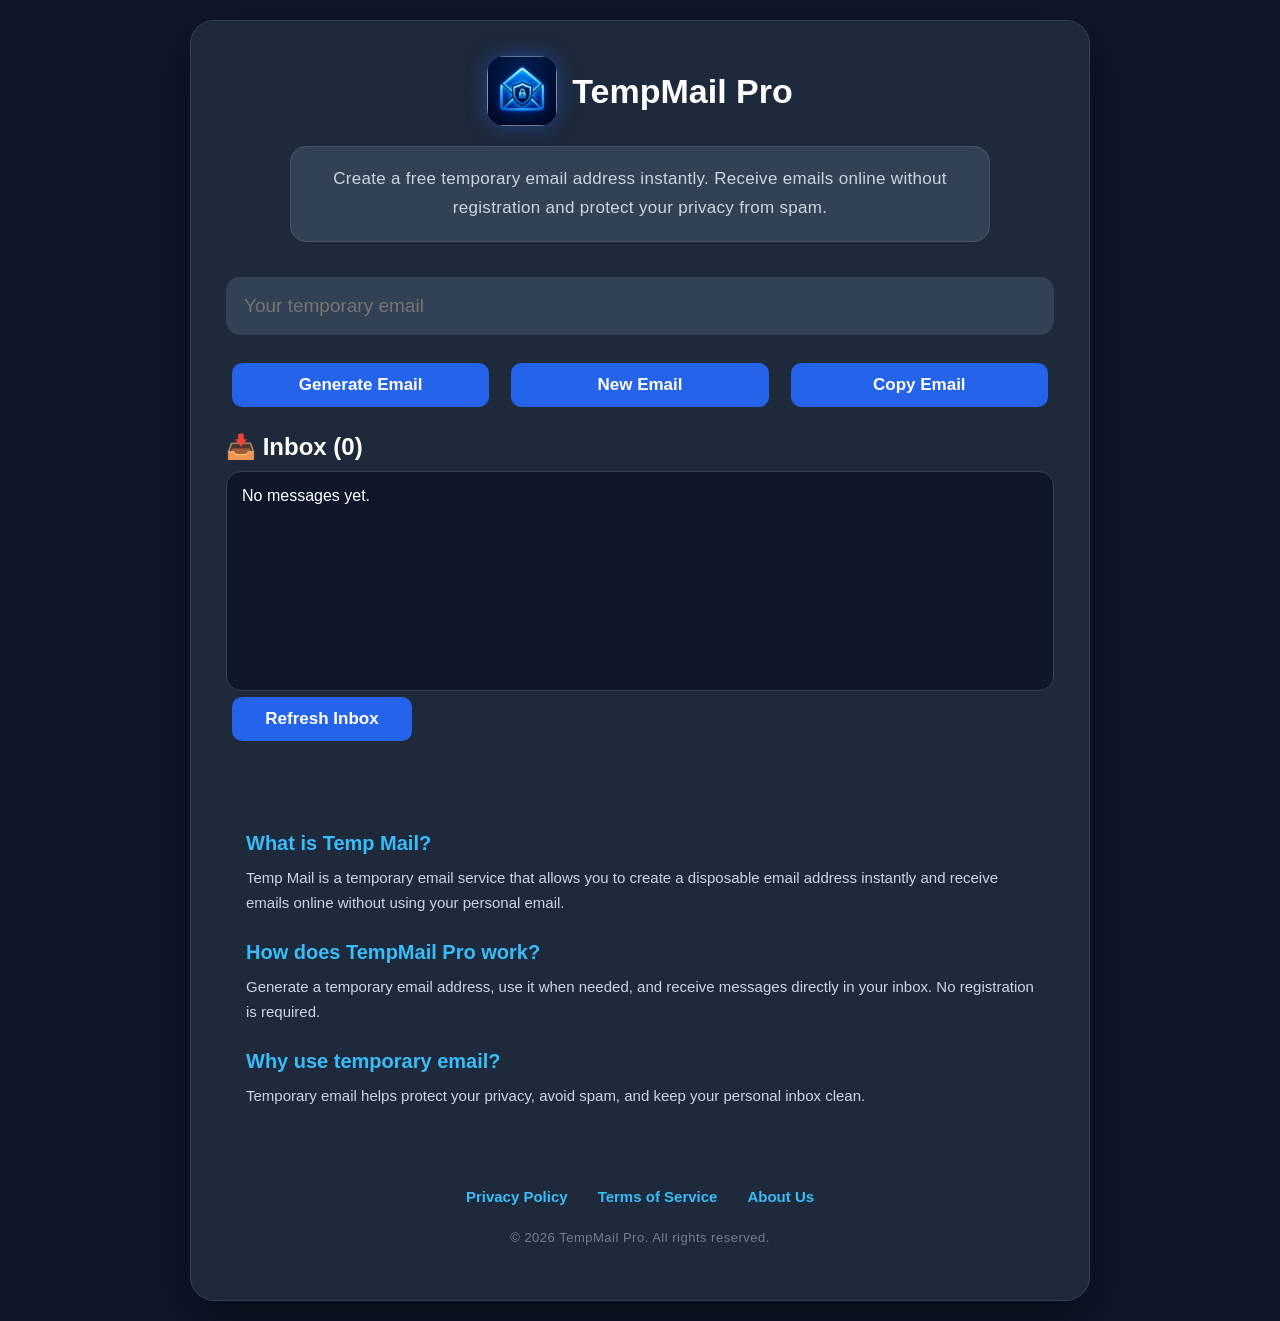
==== index.html @ e13e274f "Add files via upload" ====
<!DOCTYPE html>
<html lang="en">
<head>

<meta charset="UTF-8">
<meta name="viewport" content="width=device-width, initial-scale=1.0">

<title>TempMail Pro - Free Temporary Email Service</title>

<meta name="description" content="TempMail Pro is a free temporary email service that lets you create a disposable email address instantly. Receive emails online without registration and protect your privacy with a fast and secure temporary inbox.">
  <link rel="canonical" href="https://jackmilo039-netizen.github.io/Tempmail-/">
  <meta name="google-site-verification" content="VM8_5aUVEPTdeHIP9l7O9-RKm6DKjGMaDQCW--XI7i4" />
  <link rel="icon" type="image/png" href="logo.png">
<link rel="apple-touch-icon" href="logo.png">
<meta name="theme-color" content="#0f172a">

<link rel="stylesheet" href="style.css">

<!-- كود إعلان الـ Popunder من Adsterra -->
<script src="https://pl30672529.effectivecpmnetwork.com/dc/d5/3c/dcd53cf4896d003f60cefcb840843703.js"></script>

</head>

<body>

<div class="container">

<div class="logo-box">
    <img src="logo.png" alt="TempMail Pro Logo" class="logo">
    <h1>TempMail Pro</h1>
</div>

<p class="description">
Create a free temporary email address instantly. Receive emails online without registration and protect your privacy from spam.
</p>

<input id="email" type="text" placeholder="Your temporary email" readonly>

  <div class="buttons">
    <button id="generate" onclick="window.open('https://www.effectivecpmnetwork.com/w695dncn?key=d8e7fab796577f5131c1c901bde0d62f', '_blank')">Generate Email</button>
    <button id="newEmail" onclick="window.open('https://www.effectivecpmnetwork.com/w695dncn?key=d8e7fab796577f5131c1c901bde0d62f', '_blank')">New Email</button>
    <button id="copy" onclick="window.open('https://www.effectivecpmnetwork.com/w695dncn?key=d8e7fab796577f5131c1c901bde0d62f', '_blank')">Copy Email</button>
</div>

<div id="status"></div>

<div id="notification" class="notification">
📩 New message received!
</div>
 <h2>📥 Inbox (<span id="mailCount">0</span>)</h2>

<div id="inbox">
    No messages yet.
</div>
  <button id="refresh" onclick="window.open('https://www.effectivecpmnetwork.com/w695dncn?key=d8e7fab796577f5131c1c901bde0d62f', '_blank')">Refresh Inbox</button>
  <div class="info-section">

<h2>What is Temp Mail?</h2>

<p>
Temp Mail is a temporary email service that allows you to create a disposable email address instantly and receive emails online without using your personal email.
</p>

<h2>How does TempMail Pro work?</h2>

<p>
Generate a temporary email address, use it when needed, and receive messages directly in your inbox. No registration is required.
</p>

<h2>Why use temporary email?</h2>

<p>
Temporary email helps protect your privacy, avoid spam, and keep your personal inbox clean.
</p>

  </div>

<footer>

<div class="footer-links">

<a href="privacy.html">Privacy Policy</a>

<a href="terms.html">Terms of Service</a>

<a href="about.html">About Us</a>

</div>

<p>
© 2026 TempMail Pro. All rights reserved.
</p>

</footer>

<script src="script.js"></script>

</body>
</html>
---- style.css ----
*{
margin:0;
padding:0;
box-sizing:border-box;
font-family:Arial,Helvetica,sans-serif;
}

body{
background:#0f172a;
display:flex;
justify-content:center;
align-items:center;
min-height:100vh;
padding:20px;
}

.container{
width:100%;
max-width:900px;
background:#1e293b;
padding:35px;
border-radius:24px;
box-shadow:0 20px 50px rgba(0,0,0,.45);
border:1px solid #334155;
}

h1{
text-align:center;
font-size:32px;
margin-bottom:10px;
color:#fff;
}

.subtitle{
text-align:center;
color:#94a3b8;
margin-bottom:25px;
}

input{
width:100%;
padding:18px;
font-size:19px;
border:none;
border-radius:14px;
outline:none;
background:#334155;
color:white;
margin-bottom:22px;
}

.buttons{
display:flex;
gap:10px;
flex-wrap:wrap;
margin-bottom:20px;
}

button{
flex:1;
min-width:180px;
padding:16px;
border:none;
border-radius:14px;
background:#2563eb;
color:white;
font-size:17px;
font-weight:bold;
cursor:pointer;
transition:.25s;
}

button:hover{
background:#1d4ed8;
transform:translateY(-2px);
}

#status{
text-align:center;
margin:15px 0;
font-weight:bold;
color:#22c55e;
}

h2{
margin:20px 0 10px;
color:white;
}

#inbox{
background:#0f172a;
border:1px solid #334155;
border-radius:16px;
padding:20px;
min-height:320px;
max-height:520px;
overflow-y:auto;
color:white;
margin-top:15px;
}

.mail-card{
background:#1e293b;
padding:18px;
border-radius:14px;
margin-bottom:15px;
border-left:6px solid #3b82f6;
cursor:pointer;
transition:.25s;
box-shadow:0 6px 20px rgba(0,0,0,.2);
}

.mail-card:hover{
background:#334155;
transform:translateY(-3px);
box-shadow:0 10px 25px rgba(0,0,0,.3);
}

.mail-from{
font-weight:bold;
color:#60a5fa;
}

.mail-subject{
margin-top:8px;
font-size:18px;
font-weight:bold;
color:white;
}

.mail-date{
margin-top:8px;
font-size:13px;
color:#94a3b8;
}
#inbox{
background:#0f172a;
border:1px solid #334155;
border-radius:15px;
padding:15px;
min-height:220px;
max-height:450px;
overflow-y:auto;
color:white;
margin-top:10px;
}

.mail-card{
background:#1e293b;
padding:15px;
border-radius:12px;
margin-bottom:12px;
border-left:5px solid #3b82f6;
cursor:pointer;
transition:.3s;
}

.mail-card:hover{
background:#334155;
transform:translateY(-2px);
}

.mail-from{
font-size:14px;
font-weight:bold;
color:#60a5fa;
}

.mail-subject{
font-size:18px;
font-weight:bold;
margin-top:8px;
color:white;
}

.mail-date{
font-size:13px;
margin-top:10px;
color:#94a3b8;
}
.notification{
position:fixed;
top:20px;
right:20px;
background:#22c55e;
color:white;
padding:15px 20px;
border-radius:12px;
font-weight:bold;
box-shadow:0 8px 25px rgba(0,0,0,.3);
display:none;
z-index:9999;
animation:fadeIn .4s;
}

@keyframes fadeIn{
from{
opacity:0;
transform:translateY(-20px);
}
to{
opacity:1;
transform:translateY(0);
}
}
footer p {
    margin-top: 15px;
    font-size: 13px;
    opacity: 0.7;
}
footer p {
    margin-top: 15px;
    font-size: 13px;
    color: #94a3b8;
    font-weight: 400;
    text-align: center;
    letter-spacing: 0.5px;
}
.info-section {
    margin-top: 40px;
    padding: 20px;
    text-align: left;
}

.info-section h2 {
    margin-top: 25px;
    font-size: 20px;
    color: #38bdf8;
}

.info-section p {
    margin-top: 10px;
    line-height: 1.7;
    font-size: 15px;
    color: #cbd5e1;
}
button {
    margin: 6px;
    padding: 12px 18px;
    border-radius: 10px;
    cursor: pointer;
}
footer {
    margin-top: 40px;
    padding: 20px 0;
    text-align: center;
}

.footer-links {
    display: flex;
    justify-content: center;
    gap: 30px;
    flex-wrap: wrap;
}

.footer-links a {
    color: #38bdf8;
    text-decoration: none;
    font-weight: 600;
    font-size: 15px;
}

.footer-links a:hover {
    color: white;
}

footer p {
    margin-top: 25px;
    font-size: 13px;
    color: #94a3b8;
}
  footer {
    margin-top: 40px;
    padding: 20px 0;
    text-align: center;
    display: block;
}

.footer-links {
    display: flex;
    justify-content: center;
    gap: 30px;
    flex-wrap: wrap;
}

.footer-links a {
    color: #38bdf8;
    text-decoration: none;
    font-weight: 600;
    font-size: 15px;
}

footer p {
    margin-top: 25px;
    color: #94a3b8;
    font-size: 13px;
}
  .description {
    margin: 20px auto 35px;
    max-width: 700px;
    padding: 18px 22px;
    background: #334155;
    border-radius: 16px;
    color: #cbd5e1;
    font-size: 17px;
    line-height: 1.7;
    text-align: center;
    font-weight: 500;
    letter-spacing: 0.3px;
    border: 1px solid #475569;
  }
.logo-box{
    display:flex;
    justify-content:center;
    align-items:center;
    gap:15px;
    margin-bottom:20px;
}

.logo{
    width:70px;
    height:70px;
    border-radius:18px;
    box-shadow:0 0 20px rgba(37,99,235,.45);
}

.logo-box h1{
    margin:0;
    color:#fff;
    font-size:34px;
    font-weight:700;
}
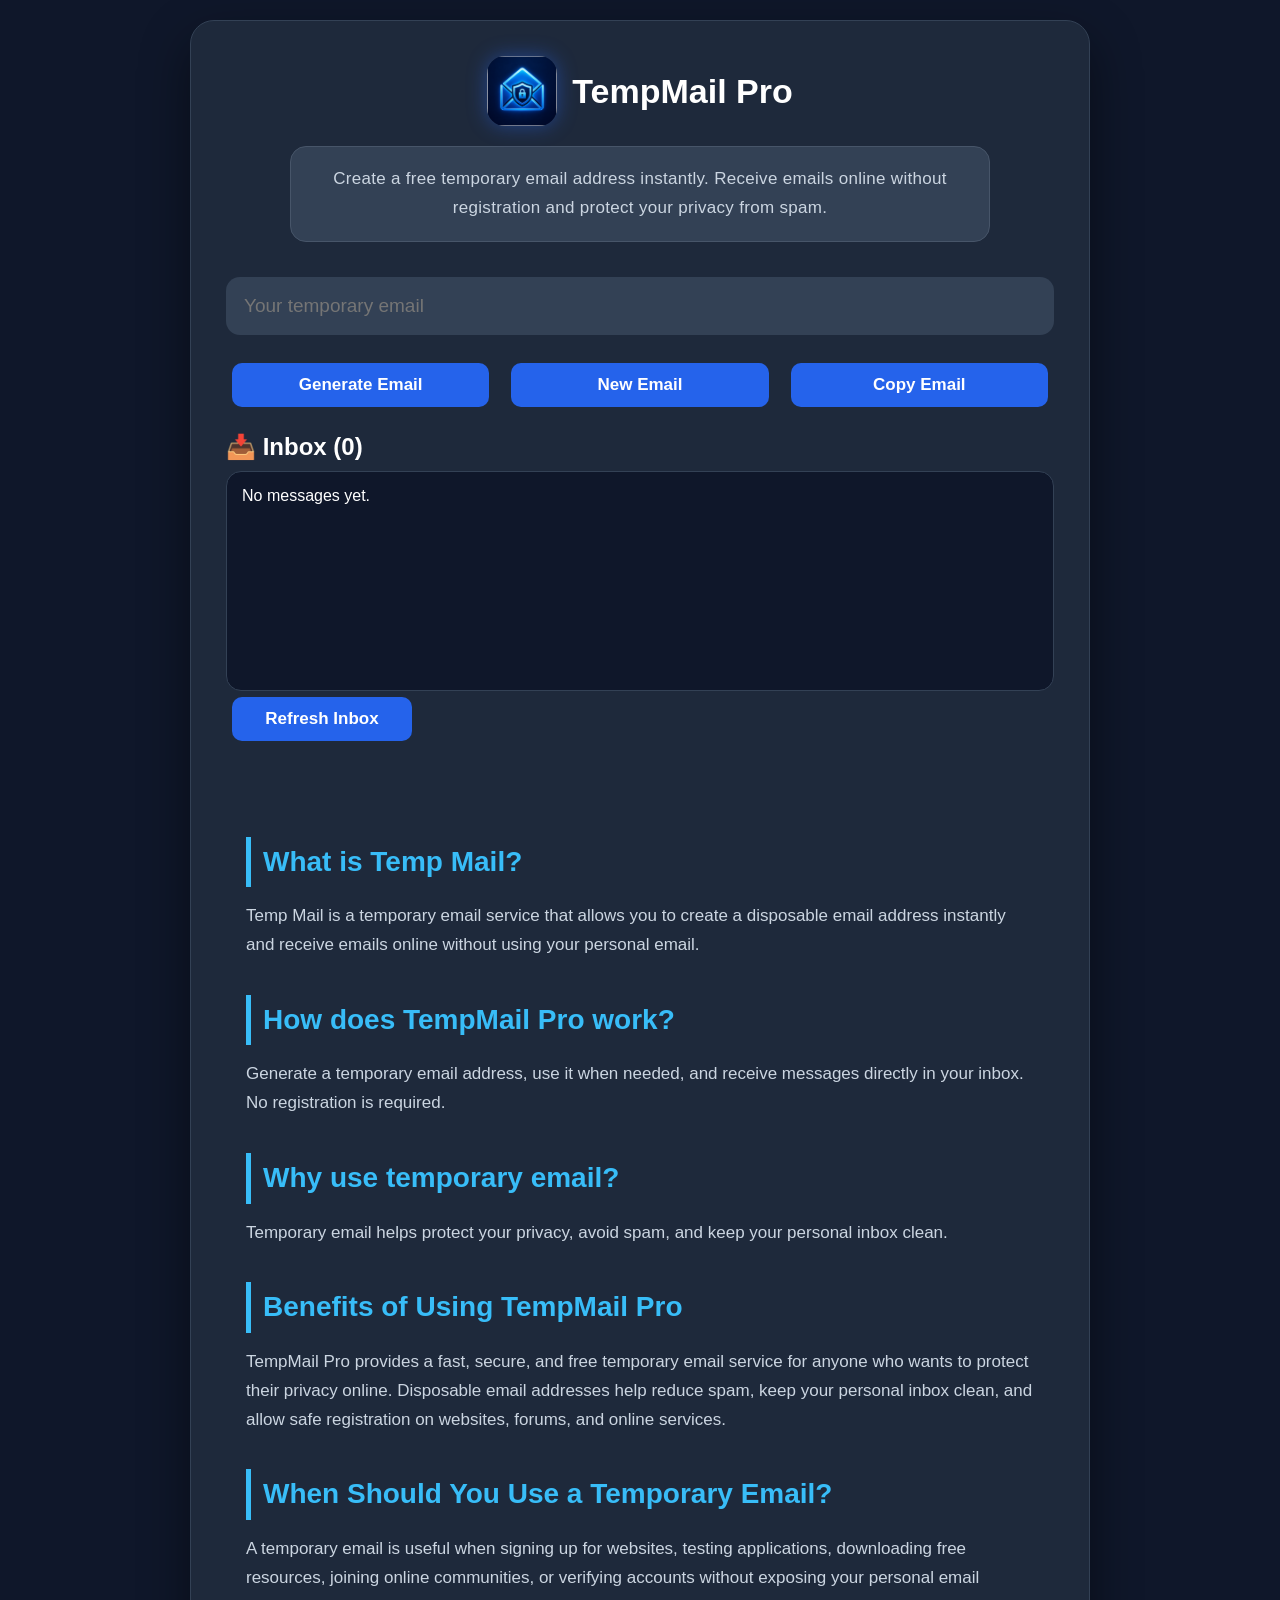
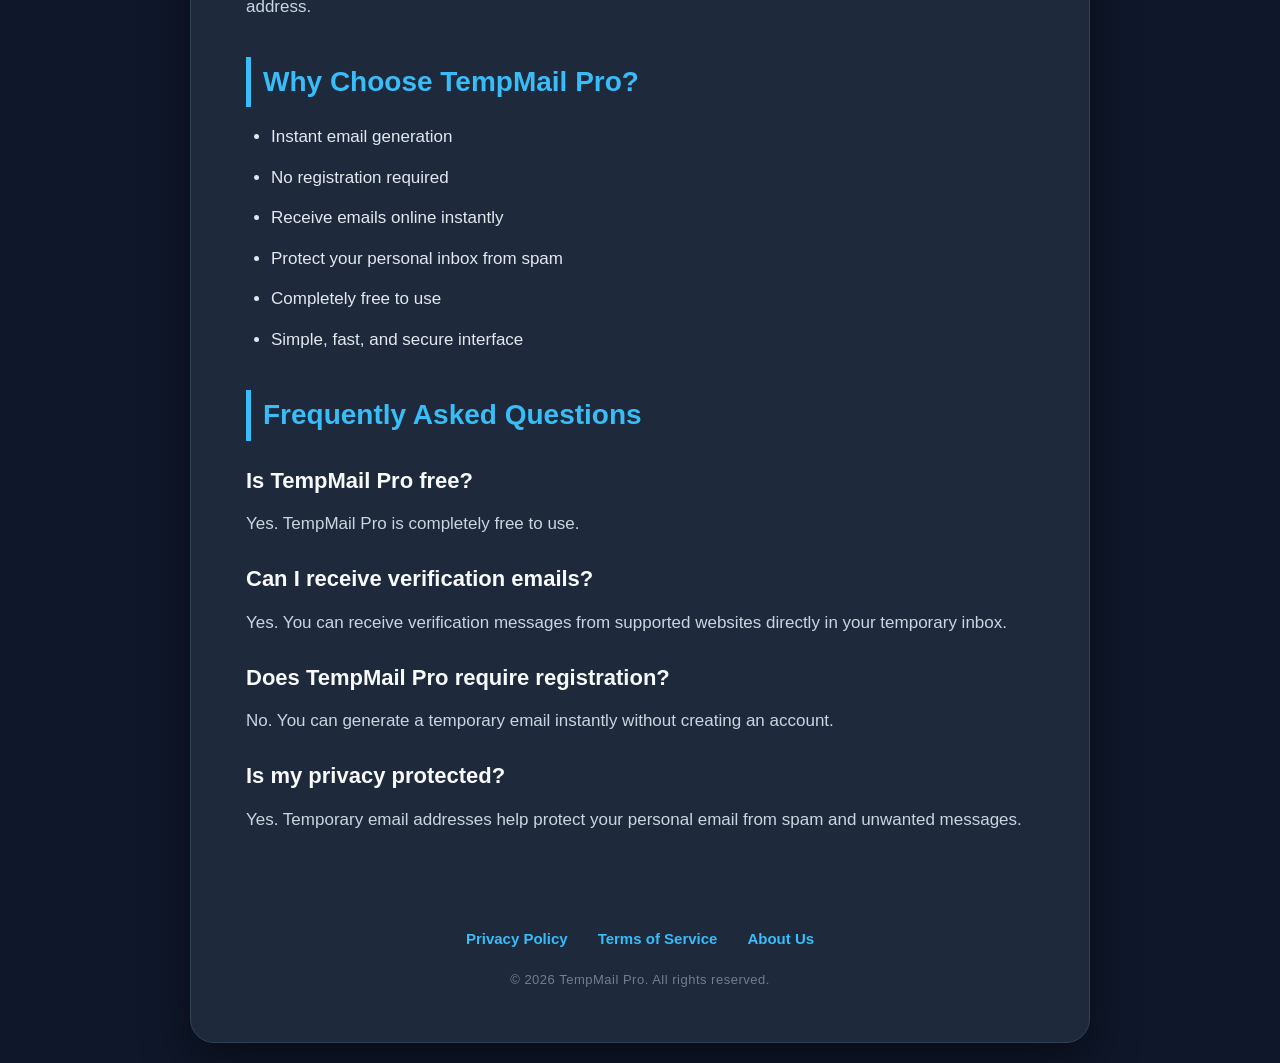
==== commit b68bb3e5: "Add files via upload" ====
--- a/index.html
+++ b/index.html
@@ -5,19 +5,49 @@
 <meta charset="UTF-8">
 <meta name="viewport" content="width=device-width, initial-scale=1.0">
 
-<title>TempMail Pro - Free Temporary Email Service</title>
+<title>TempMail Pro | Free Temporary Email - Disposable Email Service</title>
 
-<meta name="description" content="TempMail Pro is a free temporary email service that lets you create a disposable email address instantly. Receive emails online without registration and protect your privacy with a fast and secure temporary inbox.">
+<meta name="description" content="TempMail Pro offers free temporary email addresses. Create disposable emails instantly, receive messages online, avoid spam, and protect your privacy without registration.">
+  <meta name="author" content="TempMail Pro">
+  <meta name="keywords" content="temp mail, temporary email, disposable email, free temp mail, fake email, anonymous email, temporary inbox, receive email online, temp email generator">
   <link rel="canonical" href="https://jackmilo039-netizen.github.io/Tempmail-/">
   <meta name="google-site-verification" content="VM8_5aUVEPTdeHIP9l7O9-RKm6DKjGMaDQCW--XI7i4" />
   <link rel="icon" type="image/png" href="logo.png">
 <link rel="apple-touch-icon" href="logo.png">
+  <link rel="manifest" href="manifest.json">
 <meta name="theme-color" content="#0f172a">
 
 <link rel="stylesheet" href="style.css">
+  <meta property="og:type" content="website">
+<meta property="og:title" content="TempMail Pro - Free Temporary Email Service">
+<meta property="og:description" content="Create a free temporary email instantly and protect your privacy from spam.">
+<meta property="og:url" content="https://jackmilo039-netizen.github.io/Tempmail-/">
+<meta property="og:image" content="https://jackmilo039-netizen.github.io/Tempmail-/logo.png">
+
+<meta name="twitter:card" content="summary_large_image">
+<meta name="twitter:title" content="TempMail Pro - Free Temporary Email Service">
+<meta name="twitter:description" content="Generate disposable email addresses instantly for free.">
+<meta name="twitter:image" content="https://jackmilo039-netizen.github.io/Tempmail-/logo.png">
 
 <!-- كود إعلان الـ Popunder من Adsterra -->
 <script src="https://pl30672529.effectivecpmnetwork.com/dc/d5/3c/dcd53cf4896d003f60cefcb840843703.js"></script>
+  <script type="application/ld+json">
+{
+  "@context":"https://schema.org",
+  "@type":"WebSite",
+  "name":"TempMail Pro",
+  "url":"https://jackmilo039-netizen.github.io/Tempmail-/",
+  "description":"Free temporary email service. Create disposable email addresses instantly and protect your privacy from spam.",
+  "publisher":{
+      "@type":"Organization",
+      "name":"TempMail Pro",
+      "logo":{
+          "@type":"ImageObject",
+          "url":"https://jackmilo039-netizen.github.io/Tempmail-/logo.png"
+      }
+  }
+}
+  </script>
 
 </head>
 
@@ -72,6 +102,42 @@
 <p>
 Temporary email helps protect your privacy, avoid spam, and keep your personal inbox clean.
 </p>
+    <h2>Benefits of Using TempMail Pro</h2>
+
+<p>
+TempMail Pro provides a fast, secure, and free temporary email service for anyone who wants to protect their privacy online. Disposable email addresses help reduce spam, keep your personal inbox clean, and allow safe registration on websites, forums, and online services.
+</p>
+
+<h2>When Should You Use a Temporary Email?</h2>
+
+<p>
+A temporary email is useful when signing up for websites, testing applications, downloading free resources, joining online communities, or verifying accounts without exposing your personal email address.
+</p>
+
+<h2>Why Choose TempMail Pro?</h2>
+
+<ul>
+<li>Instant email generation</li>
+<li>No registration required</li>
+<li>Receive emails online instantly</li>
+<li>Protect your personal inbox from spam</li>
+<li>Completely free to use</li>
+<li>Simple, fast, and secure interface</li>
+</ul>
+
+<h2>Frequently Asked Questions</h2>
+
+<h3>Is TempMail Pro free?</h3>
+<p>Yes. TempMail Pro is completely free to use.</p>
+
+<h3>Can I receive verification emails?</h3>
+<p>Yes. You can receive verification messages from supported websites directly in your temporary inbox.</p>
+
+<h3>Does TempMail Pro require registration?</h3>
+<p>No. You can generate a temporary email instantly without creating an account.</p>
+
+<h3>Is my privacy protected?</h3>
+<p>Yes. Temporary email addresses help protect your personal email from spam and unwanted messages.</p>
 
   </div>
 
--- a/style.css
+++ b/style.css
@@ -329,4 +329,45 @@
     color:#fff;
     font-size:34px;
     font-weight:700;
+}
+/* ===== SEO Content Section ===== */
+
+.info-section{
+    margin-top:35px;
+    line-height:1.8;
+}
+
+.info-section h2{
+    margin-top:35px;
+    margin-bottom:15px;
+    color:#38bdf8;
+    font-size:28px;
+    font-weight:700;
+    border-left:5px solid #38bdf8;
+    padding-left:12px;
+}
+
+.info-section h3{
+    margin-top:20px;
+    margin-bottom:10px;
+    color:#f8fafc;
+    font-size:22px;
+    font-weight:600;
+}
+
+.info-section p{
+    color:#cbd5e1;
+    font-size:17px;
+    margin-bottom:15px;
+}
+
+.info-section ul{
+    margin:15px 0;
+    padding-left:25px;
+}
+
+.info-section li{
+    color:#e2e8f0;
+    margin-bottom:10px;
+    font-size:17px;
 }
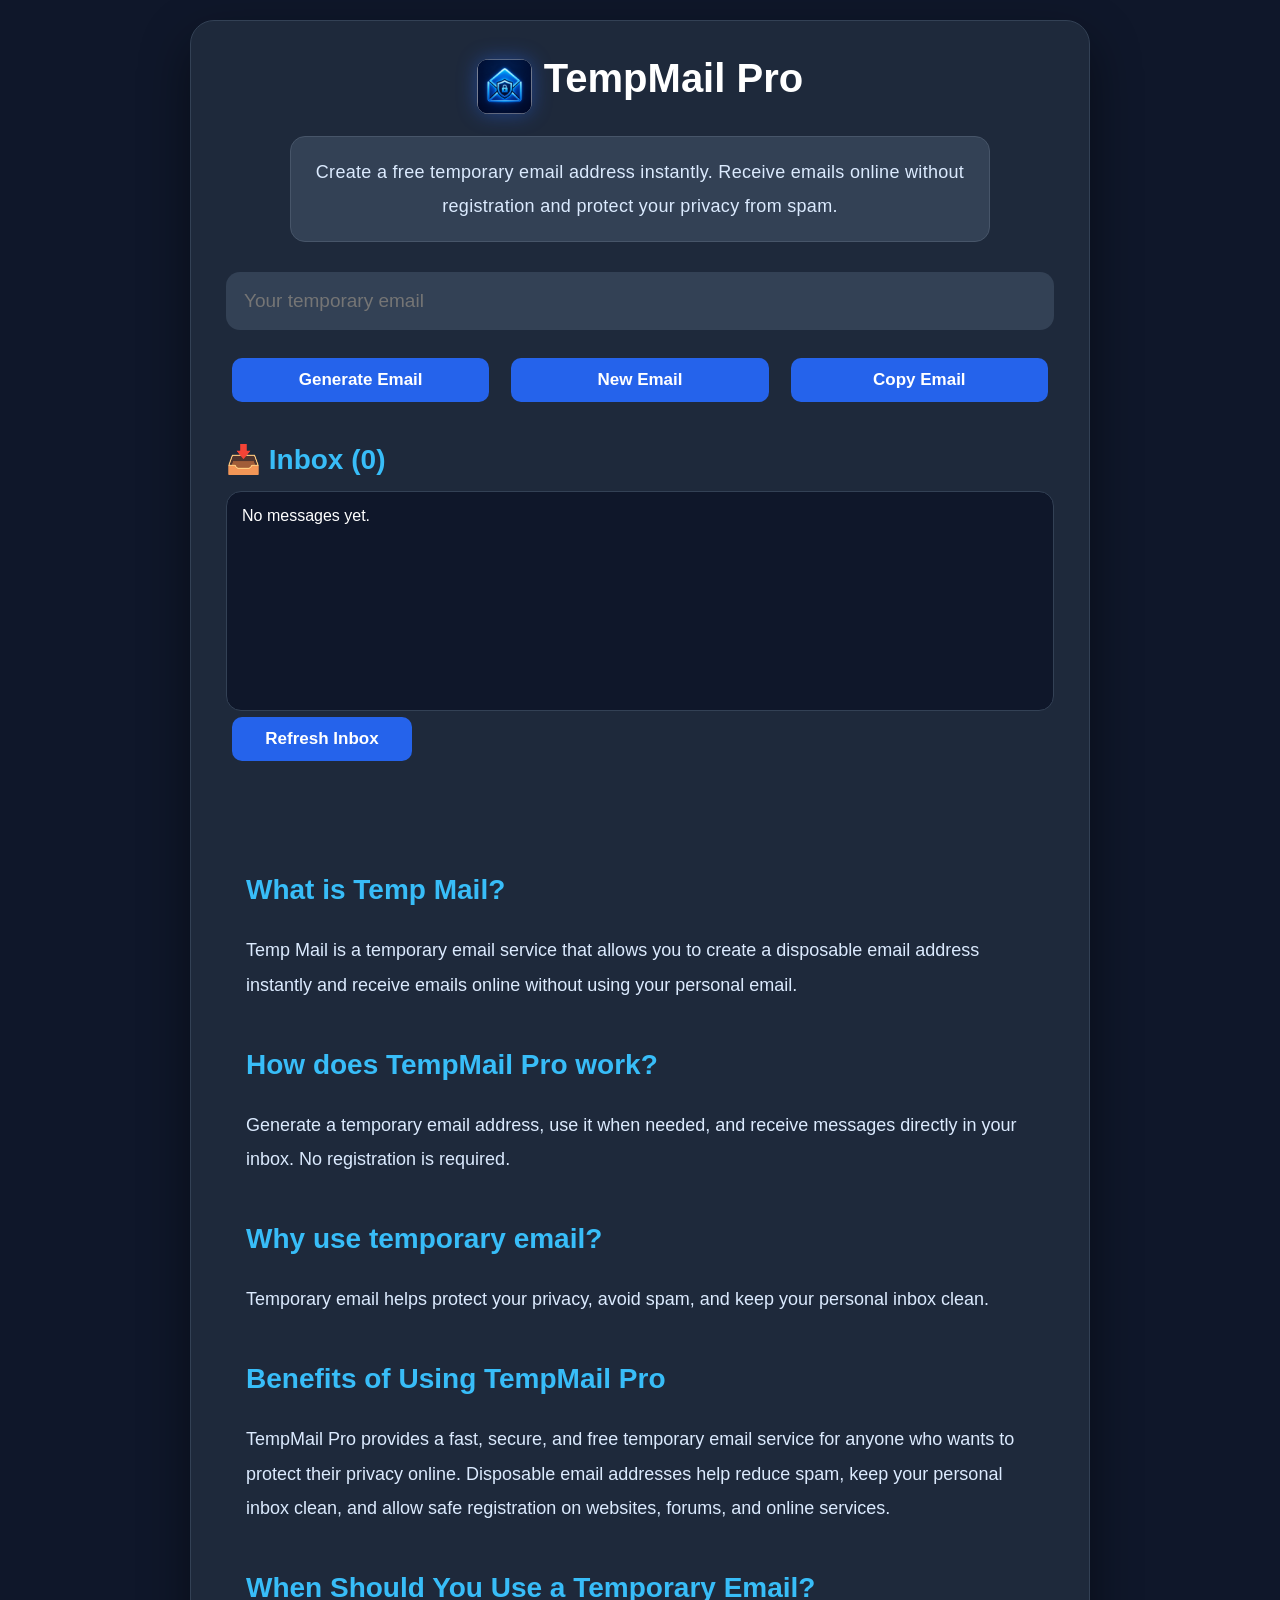
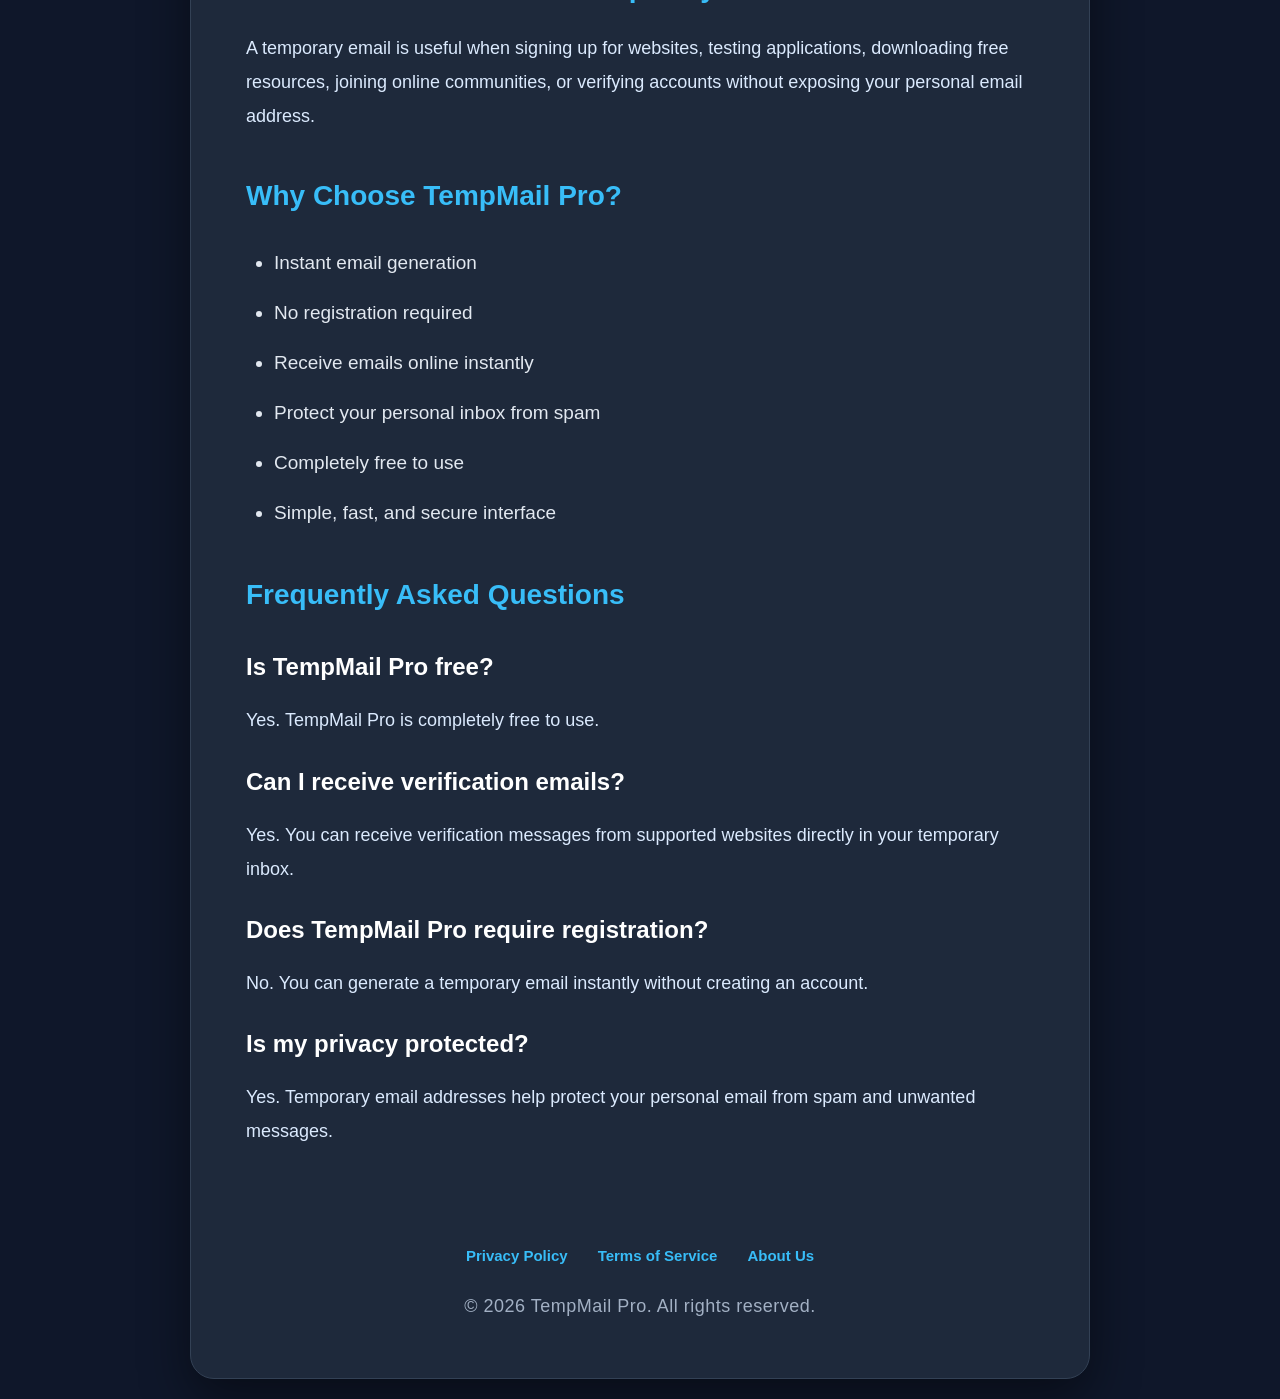
==== commit ec87d22c: "Add files via upload" ====
--- a/index.html
+++ b/index.html
@@ -7,7 +7,7 @@
 
 <title>TempMail Pro | Free Temporary Email - Disposable Email Service</title>
 
-<meta name="description" content="TempMail Pro offers free temporary email addresses. Create disposable emails instantly, receive messages online, avoid spam, and protect your privacy without registration.">
+<meta name="description" content="TempMail Pro is a free temporary email service that lets you generate disposable email addresses instantly. Receive emails online, protect your privacy, avoid spam, and use temporary inboxes without registration.">
   <meta name="author" content="TempMail Pro">
   <meta name="keywords" content="temp mail, temporary email, disposable email, free temp mail, fake email, anonymous email, temporary inbox, receive email online, temp email generator">
   <link rel="canonical" href="https://jackmilo039-netizen.github.io/Tempmail-/">
@@ -16,8 +16,14 @@
 <link rel="apple-touch-icon" href="logo.png">
   <link rel="manifest" href="manifest.json">
 <meta name="theme-color" content="#0f172a">
+  <meta name="robots" content="index, follow, max-image-preview:large, max-snippet:-1, max-video-preview:-1">
+<meta name="author" content="TempMail Pro">
+<meta name="language" content="English">
 
 <link rel="stylesheet" href="style.css">
+  <meta name="application-name" content="TempMail Pro">
+<meta name="apple-mobile-web-app-title" content="TempMail Pro">
+<meta name="format-detection" content="telephone=no">
   <meta property="og:type" content="website">
 <meta property="og:title" content="TempMail Pro - Free Temporary Email Service">
 <meta property="og:description" content="Create a free temporary email instantly and protect your privacy from spam.">
--- a/style.css
+++ b/style.css
@@ -333,41 +333,88 @@
 /* ===== SEO Content Section ===== */
 
 .info-section{
-    margin-top:35px;
-    line-height:1.8;
+    margin-top:40px;
+    line-height:2;
 }
 
 .info-section h2{
+    color:#38bdf8;
+    font-size:32px;
+    margin-top:40px;
+    margin-bottom:18px;
+    font-weight:700;
+}
+
+.info-section h3{
+    color:#ffffff;
+    font-size:24px;
+    margin-top:20px;
+    margin-bottom:12px;
+    font-weight:bold;
+}
+
+.info-section p{
+    color:#e2e8f0;
+    font-size:19px;
+    line-height:1.9;
+    margin-bottom:18px;
+}
+
+.info-section ul{
+    padding-left:28px;
+    margin:20px 0;
+}
+
+.info-section li{
+    color:#e2e8f0;
+    font-size:19px;
+    margin-bottom:12px;
+}
+/* ===== Pages (Privacy - Terms - About) ===== */
+
+.container h1{
+    color:#ffffff;
+    text-align:center;
+    font-size:40px;
+    margin-bottom:15px;
+}
+
+.container h2{
+    color:#38bdf8;
+    font-size:28px;
     margin-top:35px;
     margin-bottom:15px;
+}
+
+.container p{
+    color:#dbeafe;
+    font-size:18px;
+    line-height:1.9;
+}
+
+.container strong{
     color:#38bdf8;
-    font-size:28px;
-    font-weight:700;
-    border-left:5px solid #38bdf8;
-    padding-left:12px;
-}
-
-.info-section h3{
-    margin-top:20px;
-    margin-bottom:10px;
+}
+
+.description{
+    background:#334155;
+    padding:18px;
+    border-radius:15px;
+    text-align:center;
     color:#f8fafc;
-    font-size:22px;
-    font-weight:600;
-}
-
-.info-section p{
-    color:#cbd5e1;
-    font-size:17px;
-    margin-bottom:15px;
-}
-
-.info-section ul{
-    margin:15px 0;
-    padding-left:25px;
-}
-
-.info-section li{
-    color:#e2e8f0;
-    margin-bottom:10px;
-    font-size:17px;
+    margin-bottom:30px;
+}
+
+.logo-box{
+    display:flex;
+    justify-content:center;
+    align-items:center;
+    gap:12px;
+    margin-bottom:20px;
+}
+
+.logo{
+    width:55px;
+    height:55px;
+    border-radius:12px;
 }
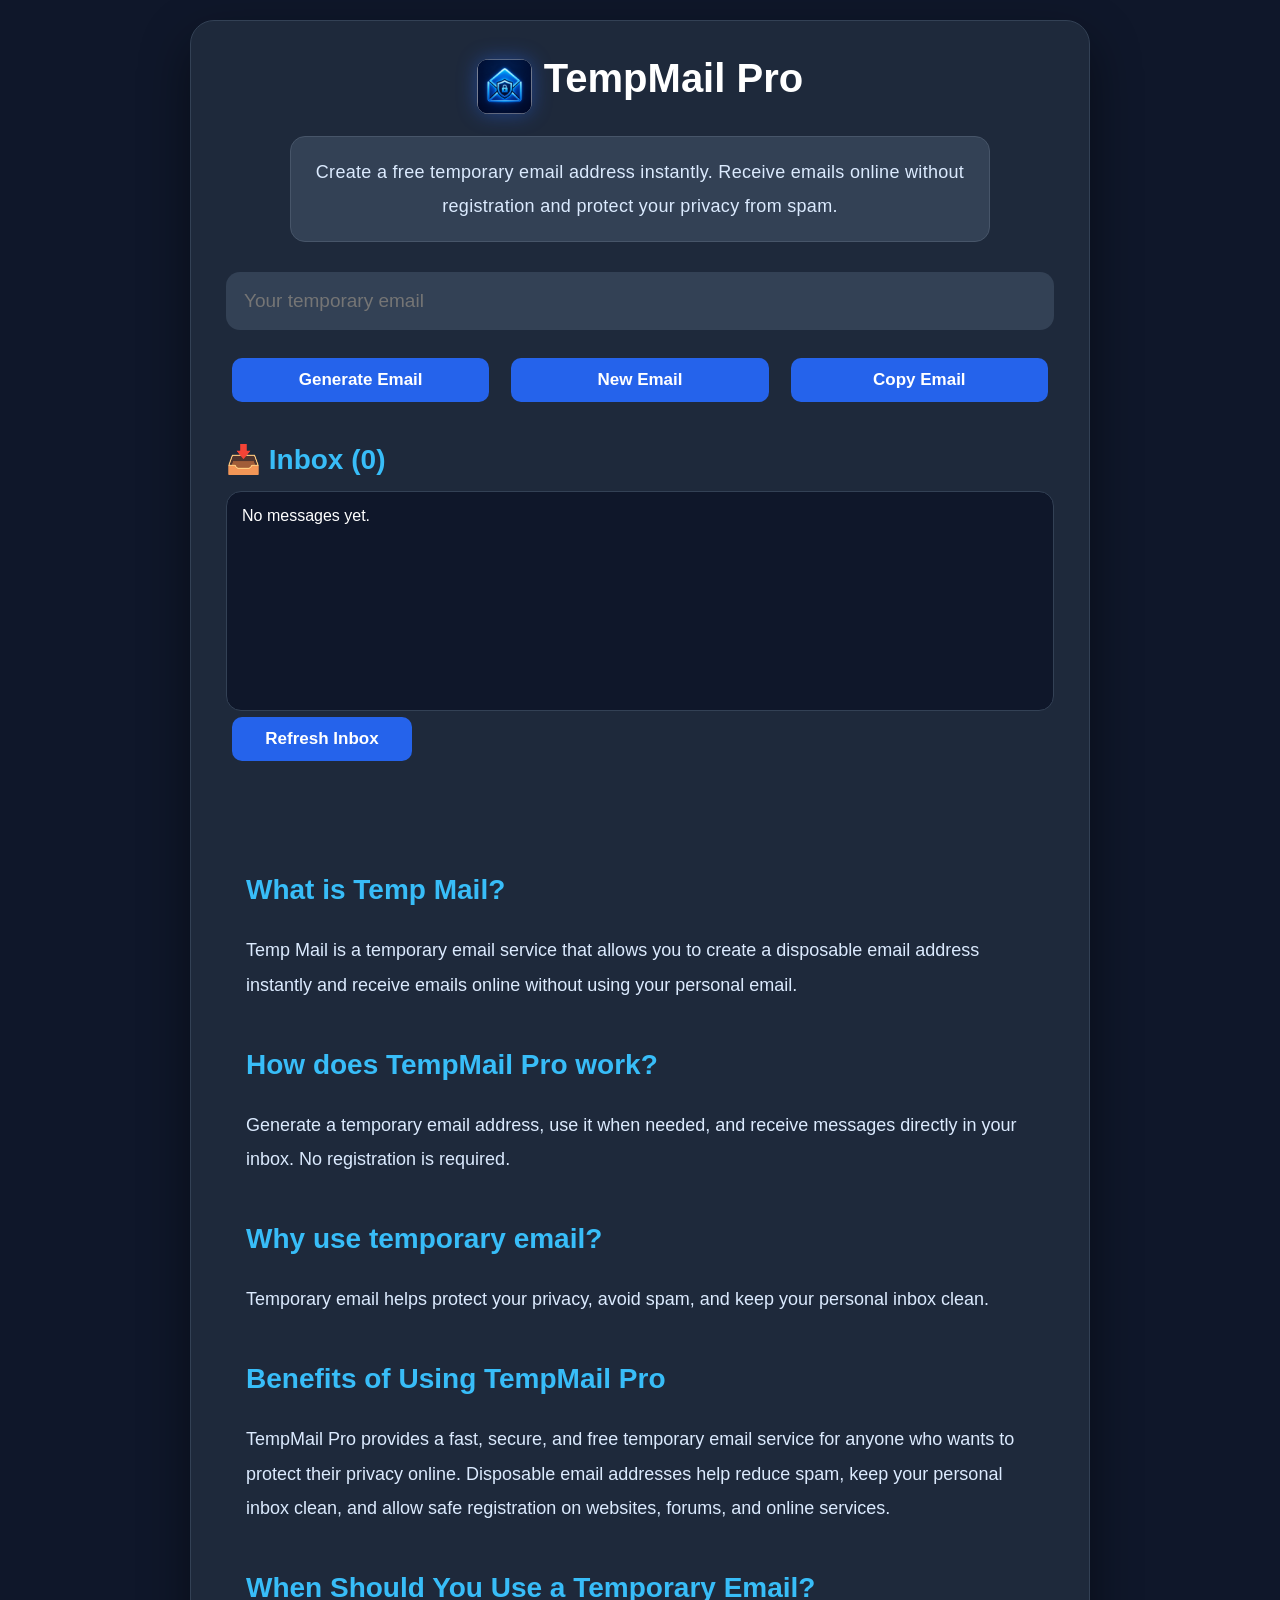
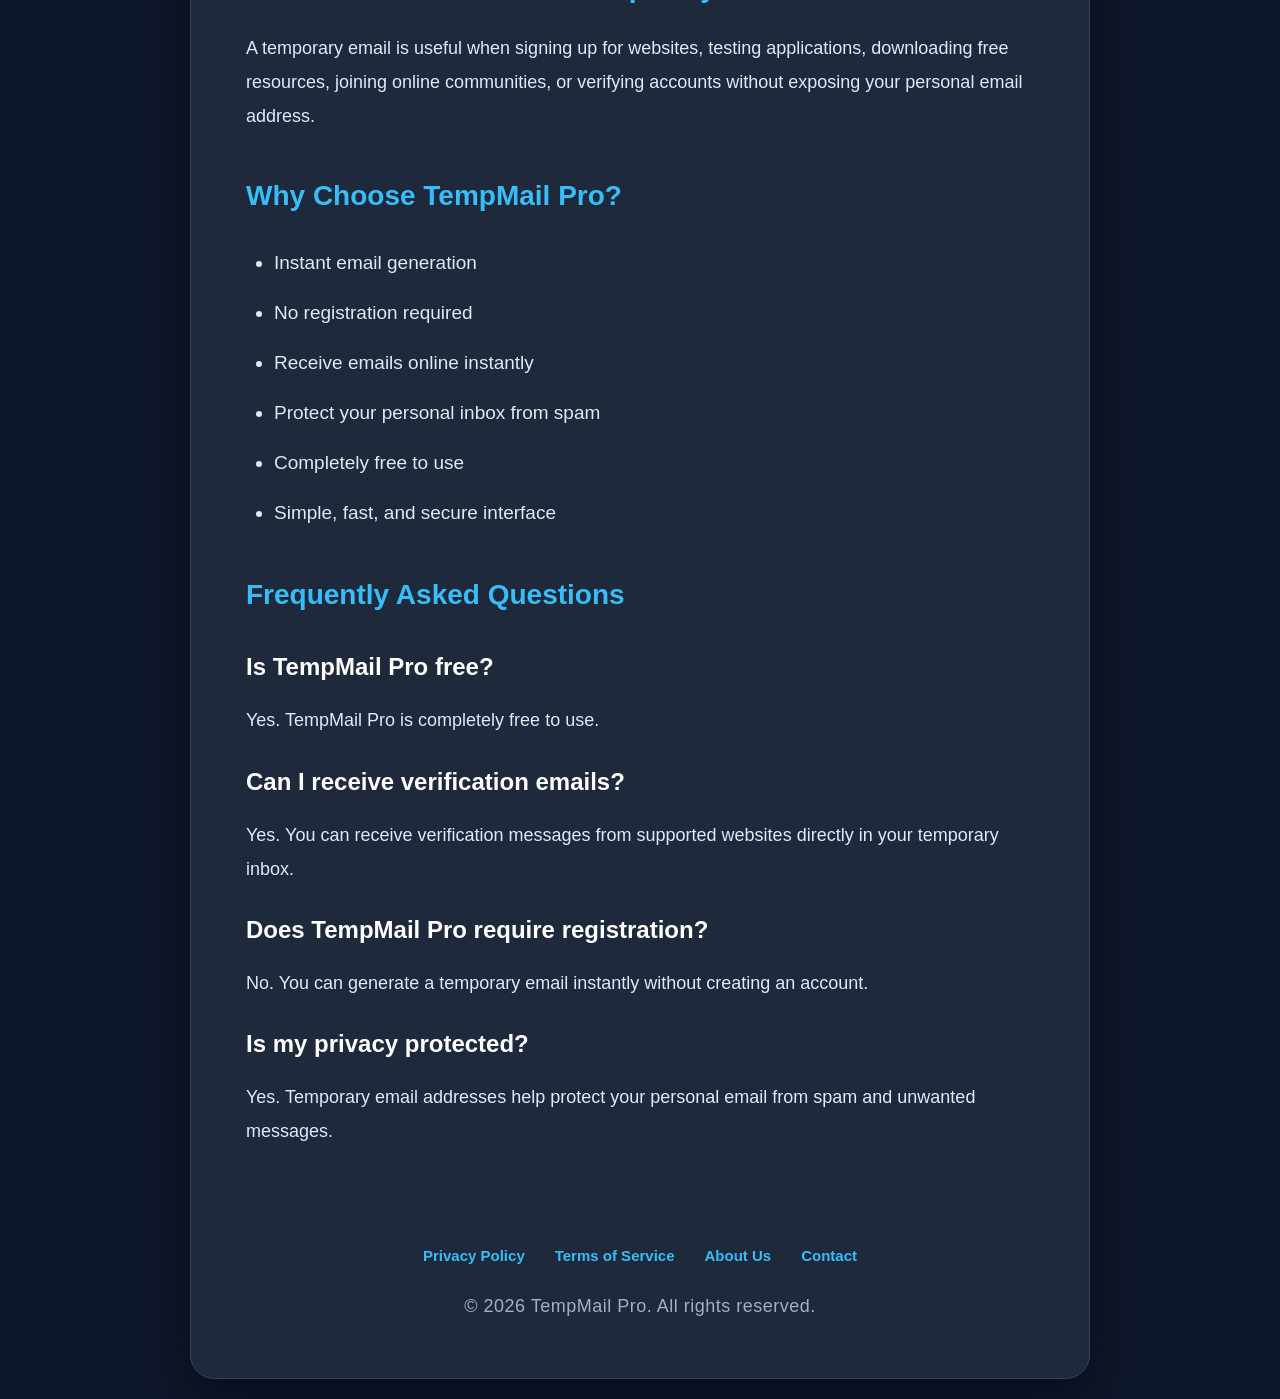
==== commit f27ce5df: "Add files via upload" ====
--- a/index.html
+++ b/index.html
@@ -19,6 +19,7 @@
   <meta name="robots" content="index, follow, max-image-preview:large, max-snippet:-1, max-video-preview:-1">
 <meta name="author" content="TempMail Pro">
 <meta name="language" content="English">
+  <link rel="manifest" href="manifest.json">
 
 <link rel="stylesheet" href="style.css">
   <meta name="application-name" content="TempMail Pro">
@@ -157,6 +158,8 @@
 
 <a href="about.html">About Us</a>
 
+<a href="contact.html">Contact</a>
+
 </div>
 
 <p>
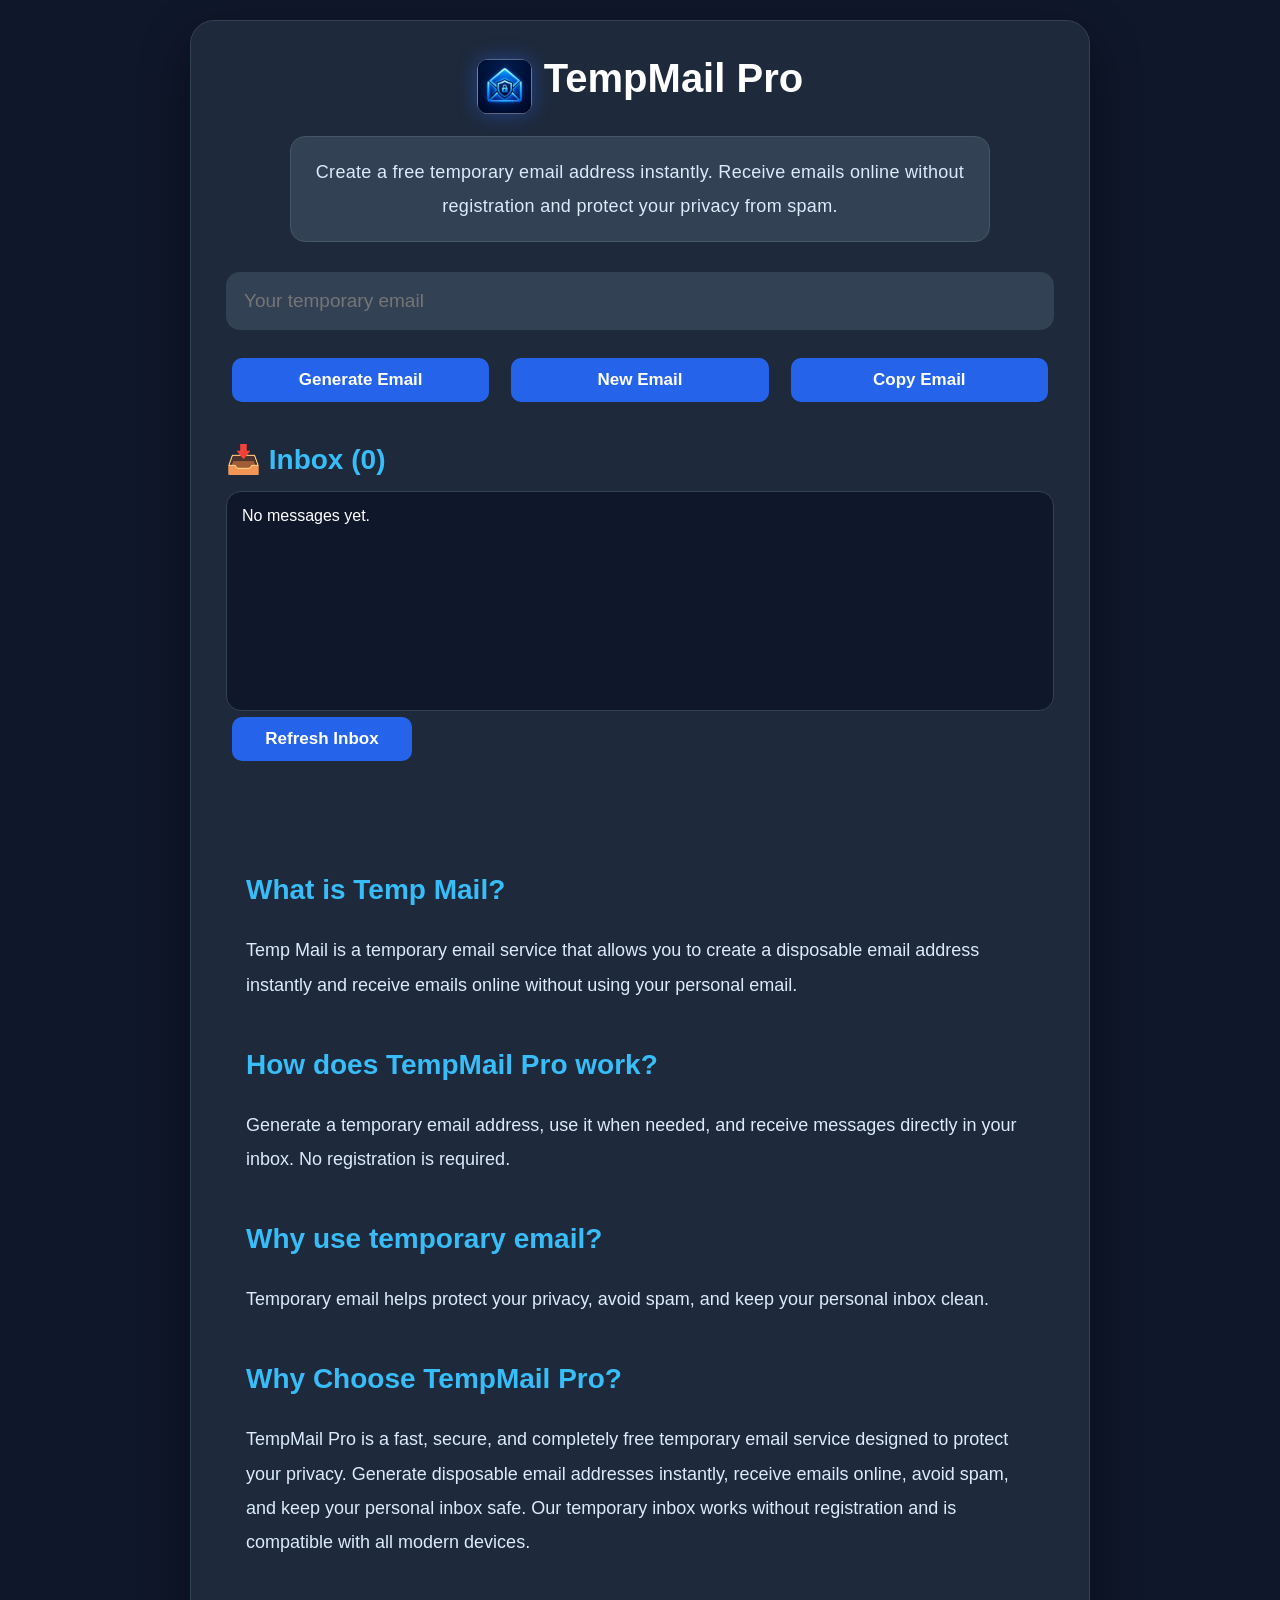
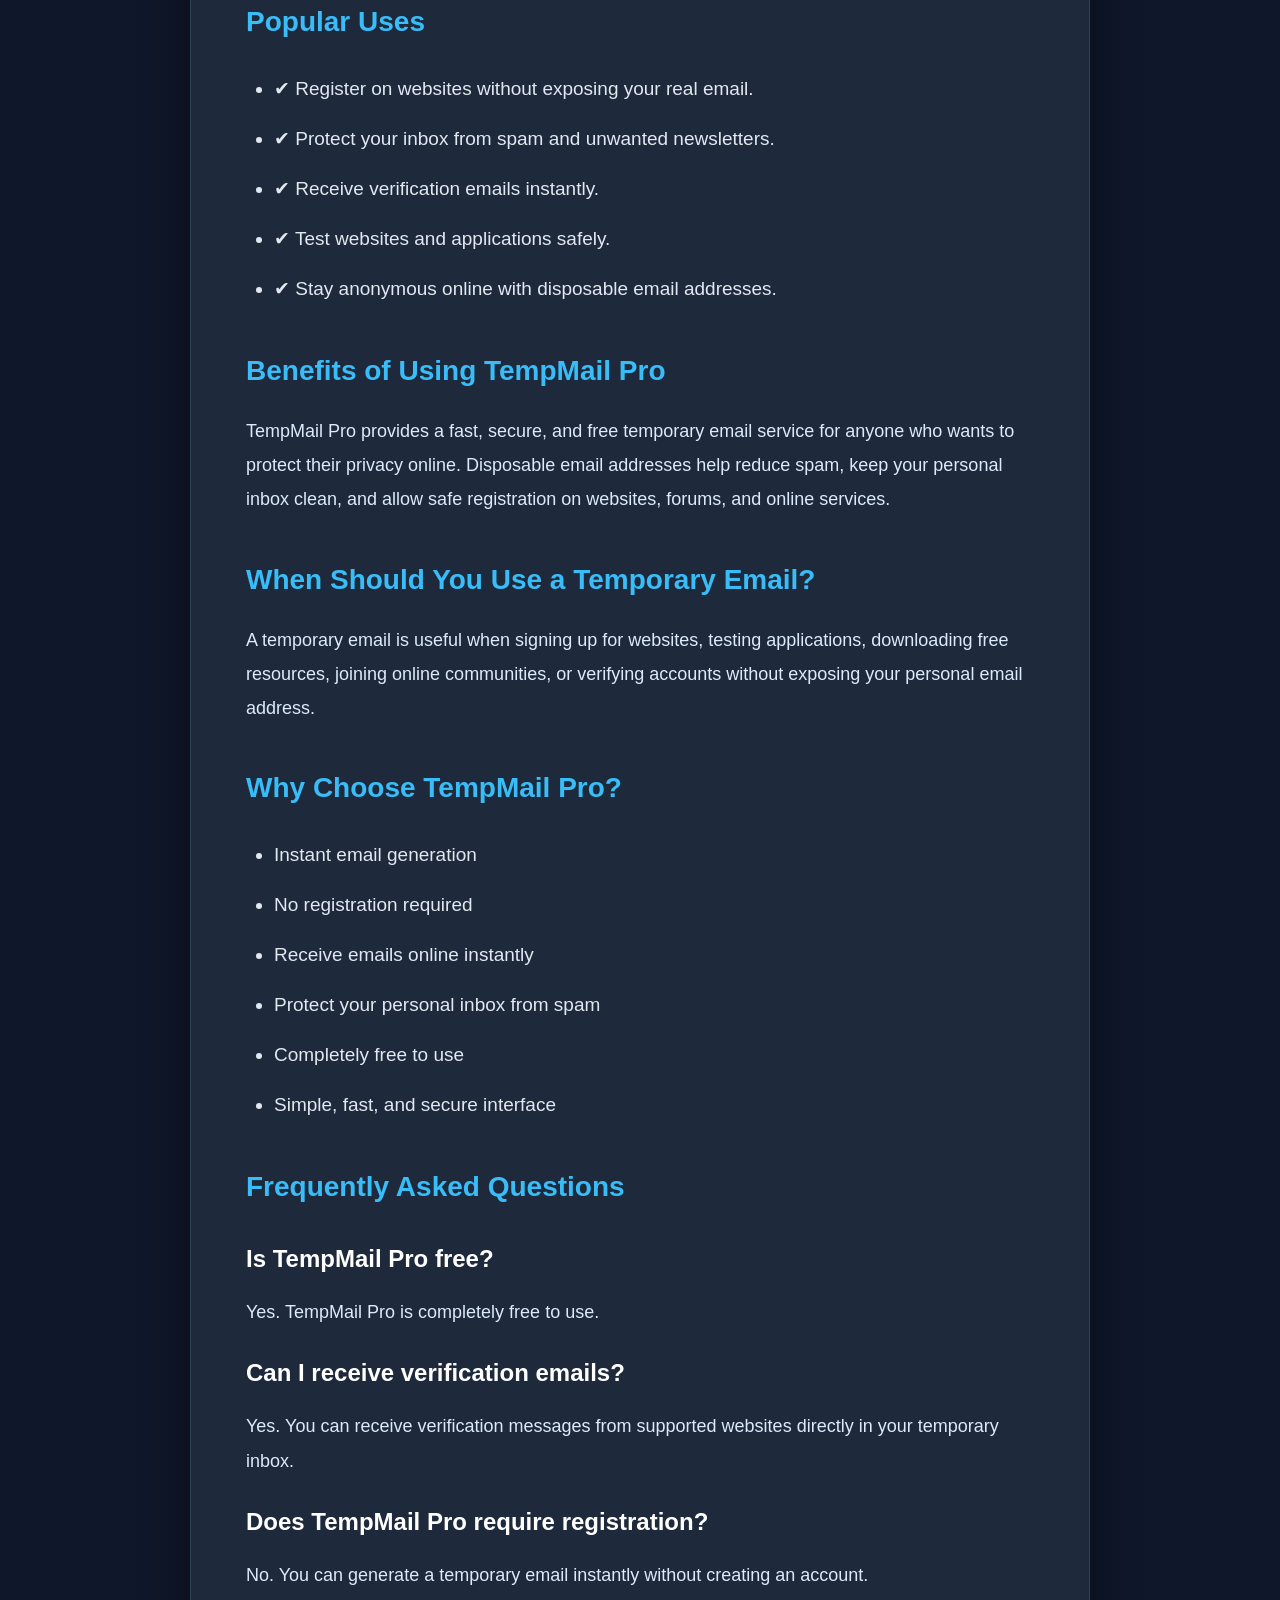
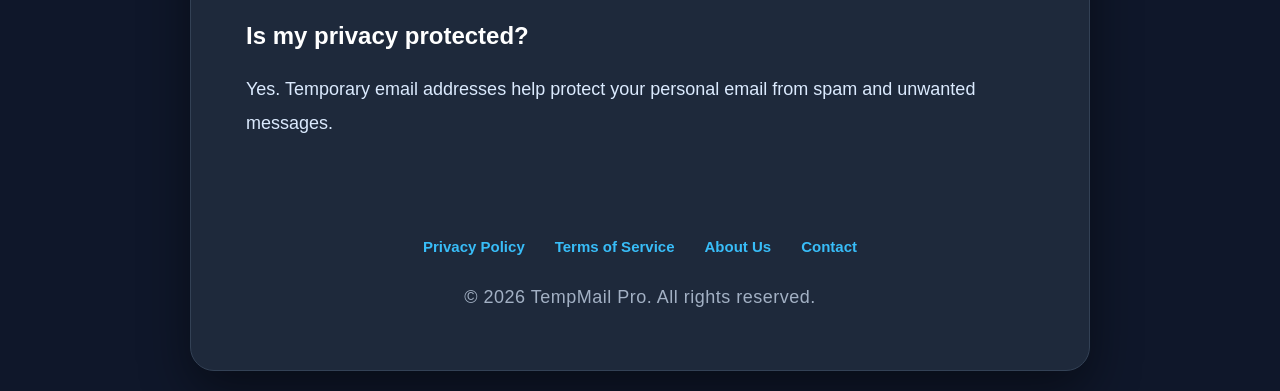
==== commit c033b411: "Add files via upload" ====
--- a/index.html
+++ b/index.html
@@ -109,6 +109,21 @@
 <p>
 Temporary email helps protect your privacy, avoid spam, and keep your personal inbox clean.
 </p>
+    <h2>Why Choose TempMail Pro?</h2>
+
+<p>
+TempMail Pro is a fast, secure, and completely free temporary email service designed to protect your privacy. Generate disposable email addresses instantly, receive emails online, avoid spam, and keep your personal inbox safe. Our temporary inbox works without registration and is compatible with all modern devices.
+</p>
+
+<h2>Popular Uses</h2>
+
+<ul>
+<li>✔ Register on websites without exposing your real email.</li>
+<li>✔ Protect your inbox from spam and unwanted newsletters.</li>
+<li>✔ Receive verification emails instantly.</li>
+<li>✔ Test websites and applications safely.</li>
+<li>✔ Stay anonymous online with disposable email addresses.</li>
+</ul>
     <h2>Benefits of Using TempMail Pro</h2>
 
 <p>
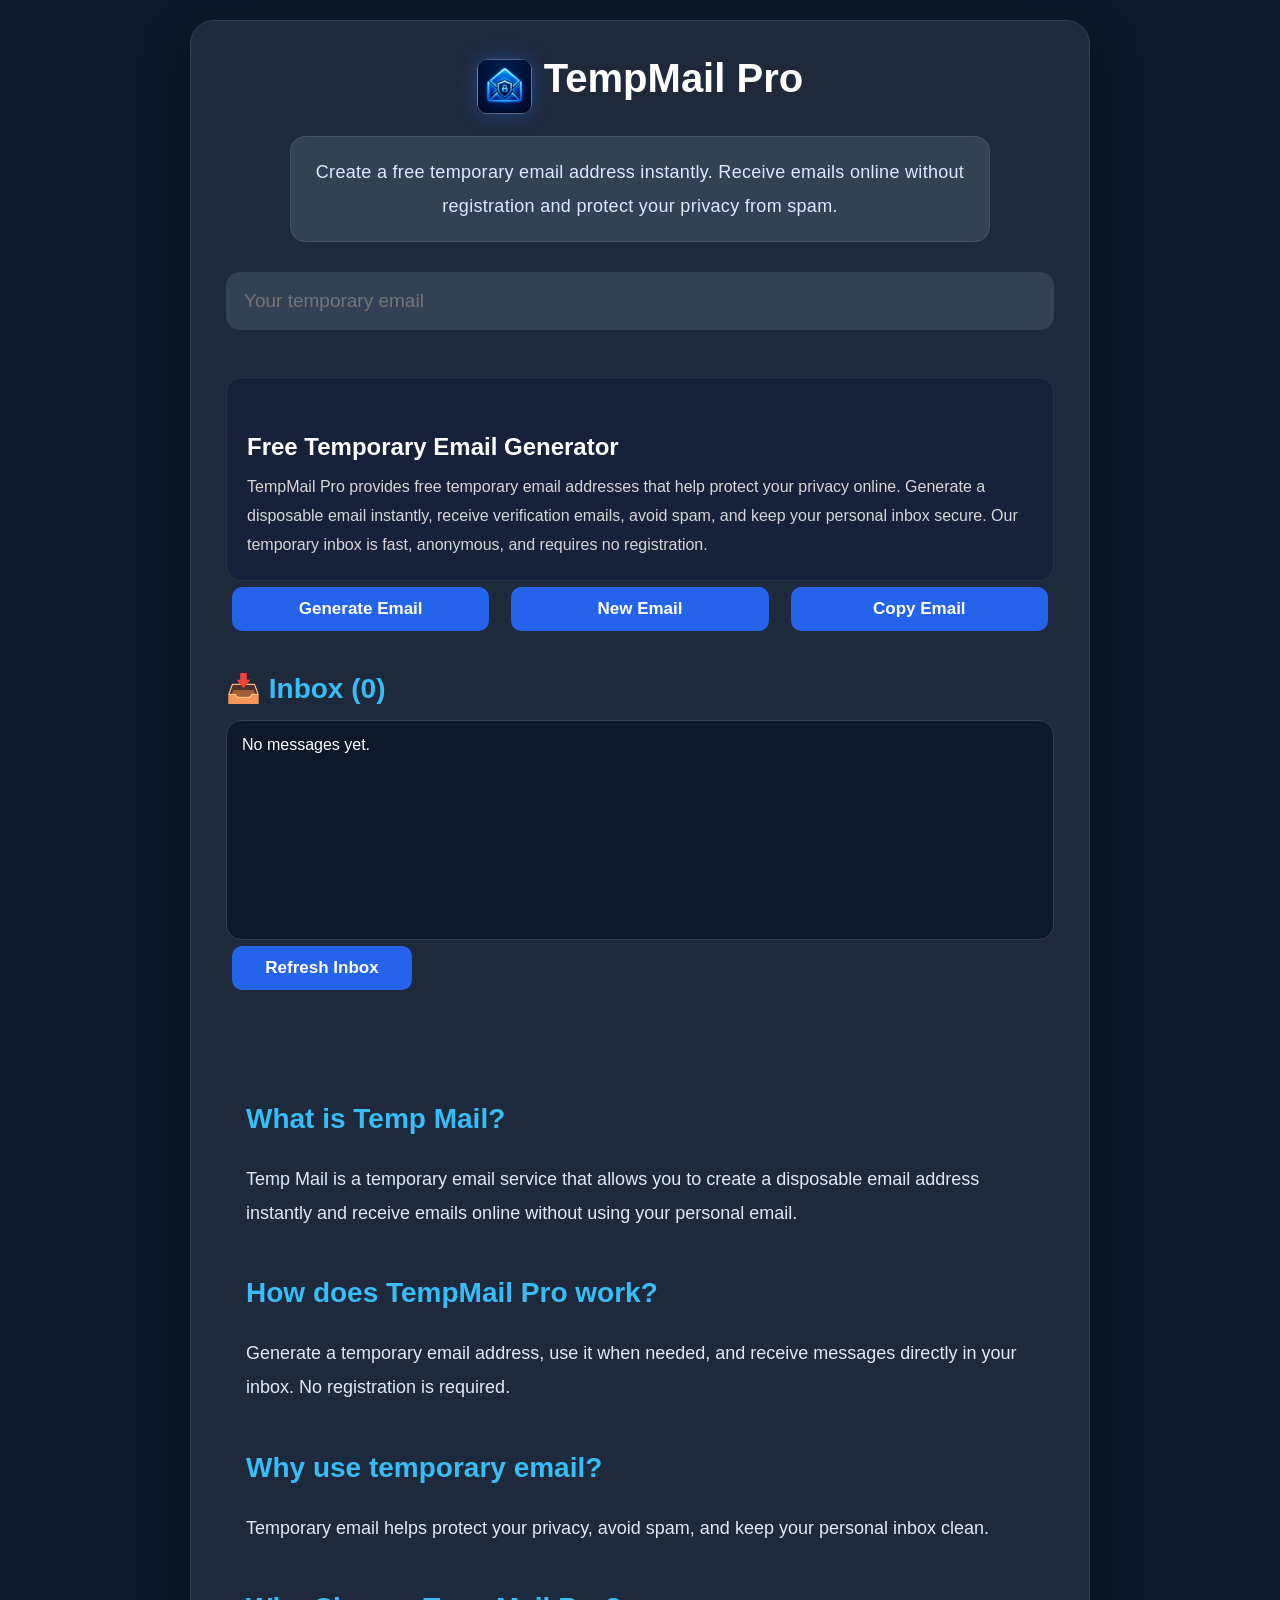
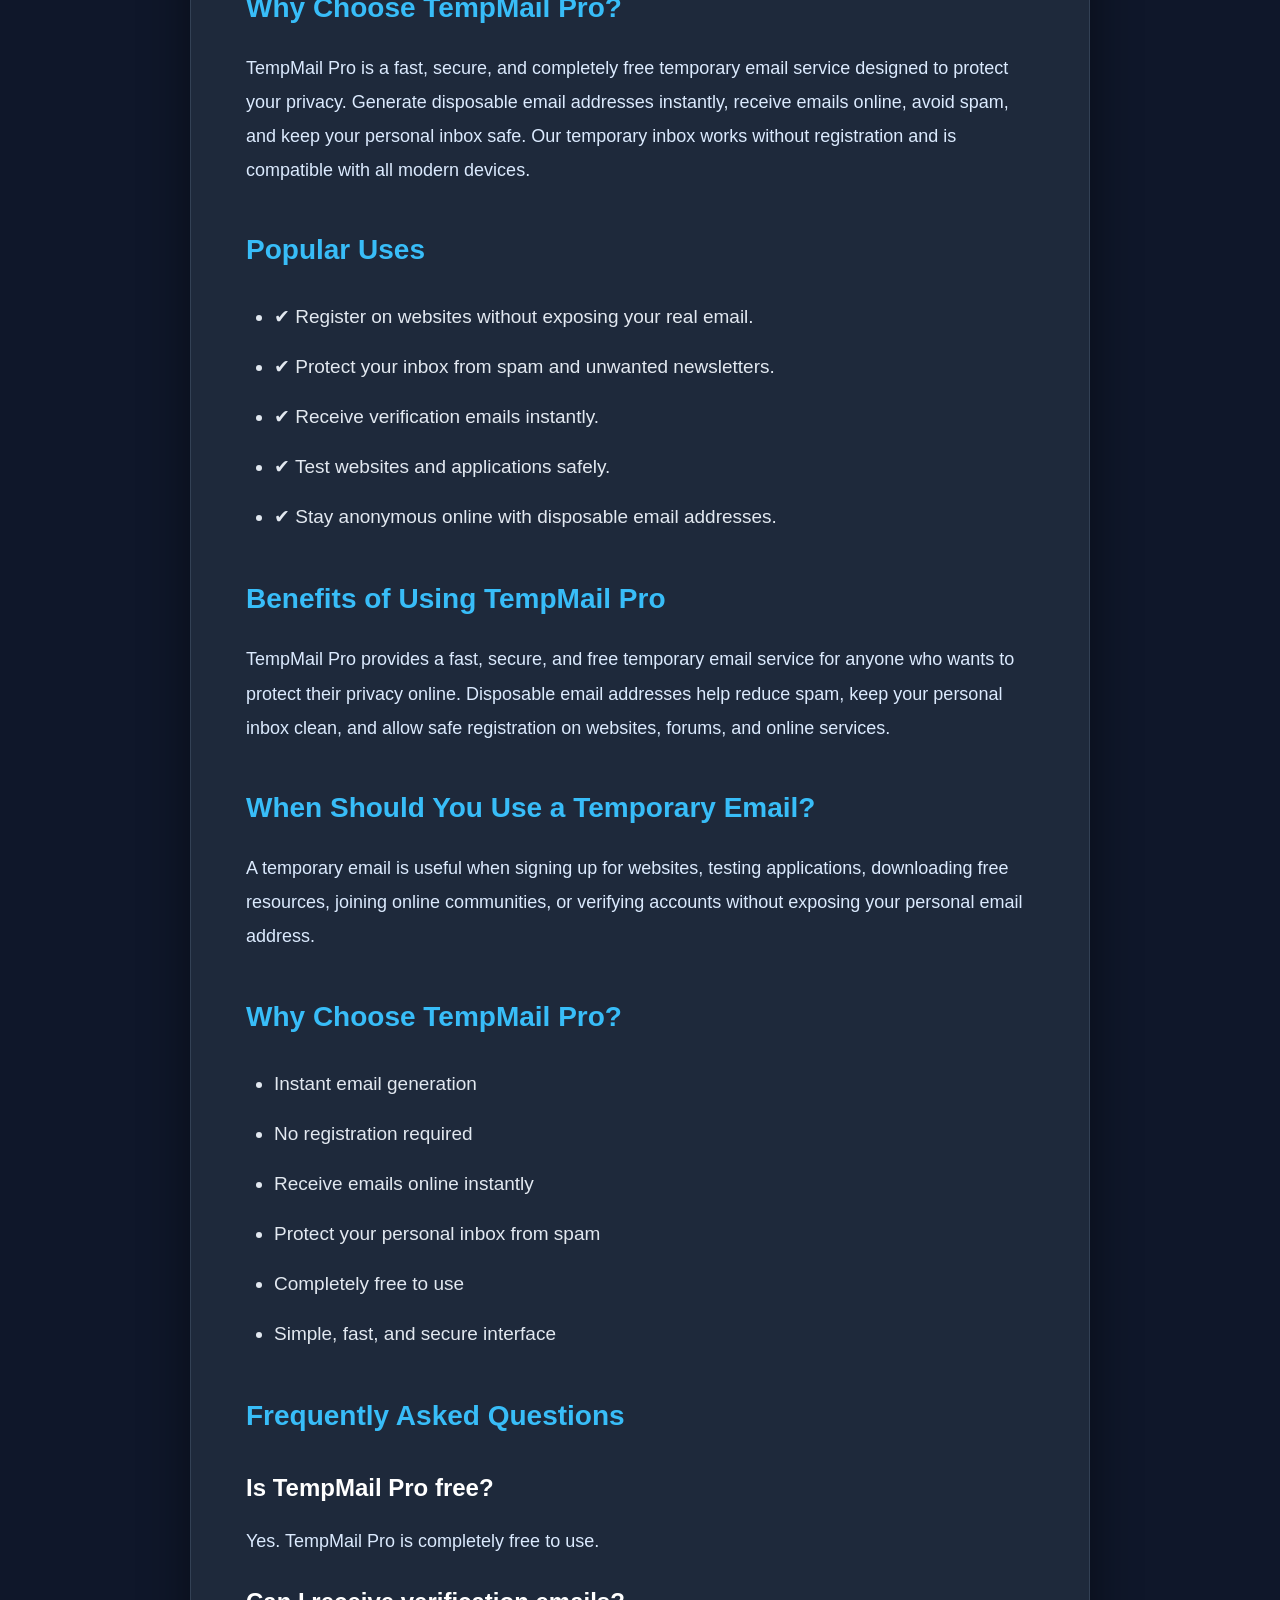
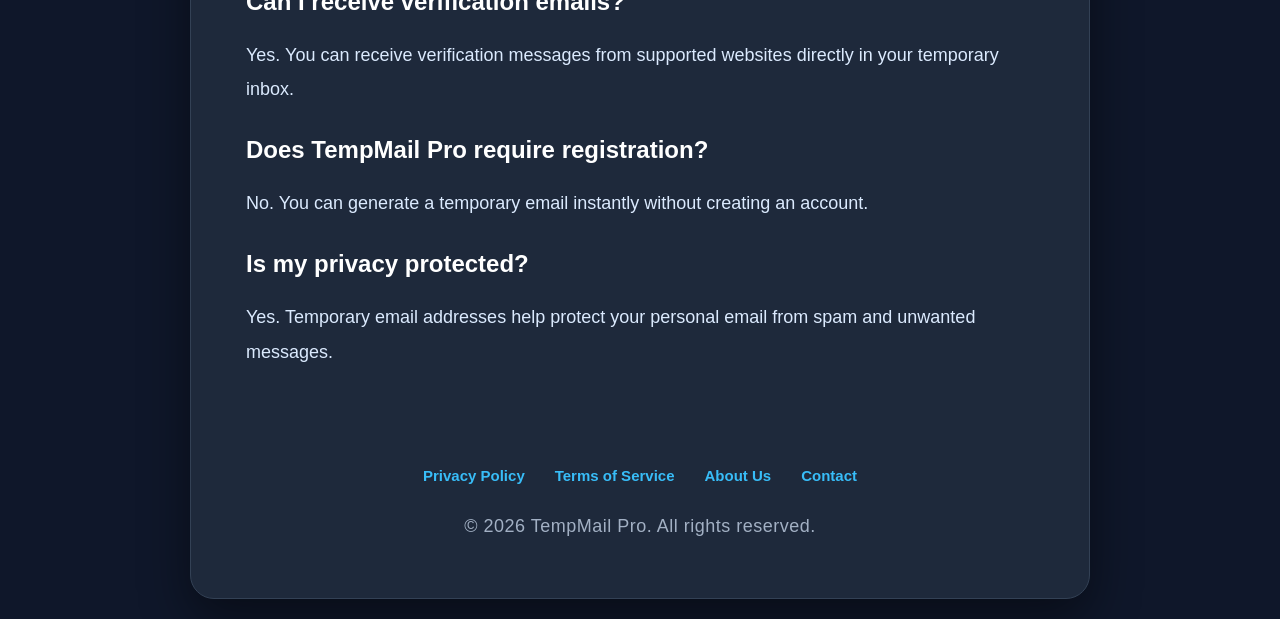
==== commit fd643e16: "Add files via upload" ====
--- a/index.html
+++ b/index.html
@@ -41,18 +41,33 @@
   <script type="application/ld+json">
 {
   "@context":"https://schema.org",
-  "@type":"WebSite",
-  "name":"TempMail Pro",
-  "url":"https://jackmilo039-netizen.github.io/Tempmail-/",
-  "description":"Free temporary email service. Create disposable email addresses instantly and protect your privacy from spam.",
-  "publisher":{
+  "@graph":[
+    {
       "@type":"Organization",
       "name":"TempMail Pro",
-      "logo":{
-          "@type":"ImageObject",
-          "url":"https://jackmilo039-netizen.github.io/Tempmail-/logo.png"
+      "url":"https://jackmilo039-netizen.github.io/Tempmail-/",
+      "logo":"https://jackmilo039-netizen.github.io/Tempmail-/logo.png"
+    },
+    {
+      "@type":"WebSite",
+      "name":"TempMail Pro",
+      "url":"https://jackmilo039-netizen.github.io/Tempmail-/",
+      "potentialAction":{
+        "@type":"SearchAction",
+        "target":"https://jackmilo039-netizen.github.io/Tempmail-/?q={search_term_string}",
+        "query-input":"required name=search_term_string"
       }
-  }
+    },
+    {
+      "@type":"WebApplication",
+      "name":"TempMail Pro",
+      "applicationCategory":"UtilitiesApplication",
+      "operatingSystem":"Android, iOS, Windows, macOS",
+      "url":"https://jackmilo039-netizen.github.io/Tempmail-/",
+      "image":"https://jackmilo039-netizen.github.io/Tempmail-/logo.png",
+      "description":"Free temporary email service to generate disposable email addresses instantly."
+    }
+  ]
 }
   </script>
 
@@ -72,6 +87,15 @@
 </p>
 
 <input id="email" type="text" placeholder="Your temporary email" readonly>
+  <section class="seo-content">
+
+<h2>Free Temporary Email Generator</h2>
+
+<p>
+TempMail Pro provides free temporary email addresses that help protect your privacy online. Generate a disposable email instantly, receive verification emails, avoid spam, and keep your personal inbox secure. Our temporary inbox is fast, anonymous, and requires no registration.
+</p>
+
+  </section>
 
   <div class="buttons">
     <button id="generate" onclick="window.open('https://www.effectivecpmnetwork.com/w695dncn?key=d8e7fab796577f5131c1c901bde0d62f', '_blank')">Generate Email</button>
--- a/style.css
+++ b/style.css
@@ -417,4 +417,23 @@
     width:55px;
     height:55px;
     border-radius:12px;
+}
+.seo-content{
+margin-top:25px;
+padding:20px;
+background:#16213a;
+border-radius:15px;
+border:1px solid rgba(255,255,255,.08);
+}
+
+.seo-content h2{
+color:#ffffff;
+margin-bottom:12px;
+font-size:24px;
+}
+
+.seo-content p{
+color:#d6d6d6;
+line-height:1.8;
+font-size:16px;
 }
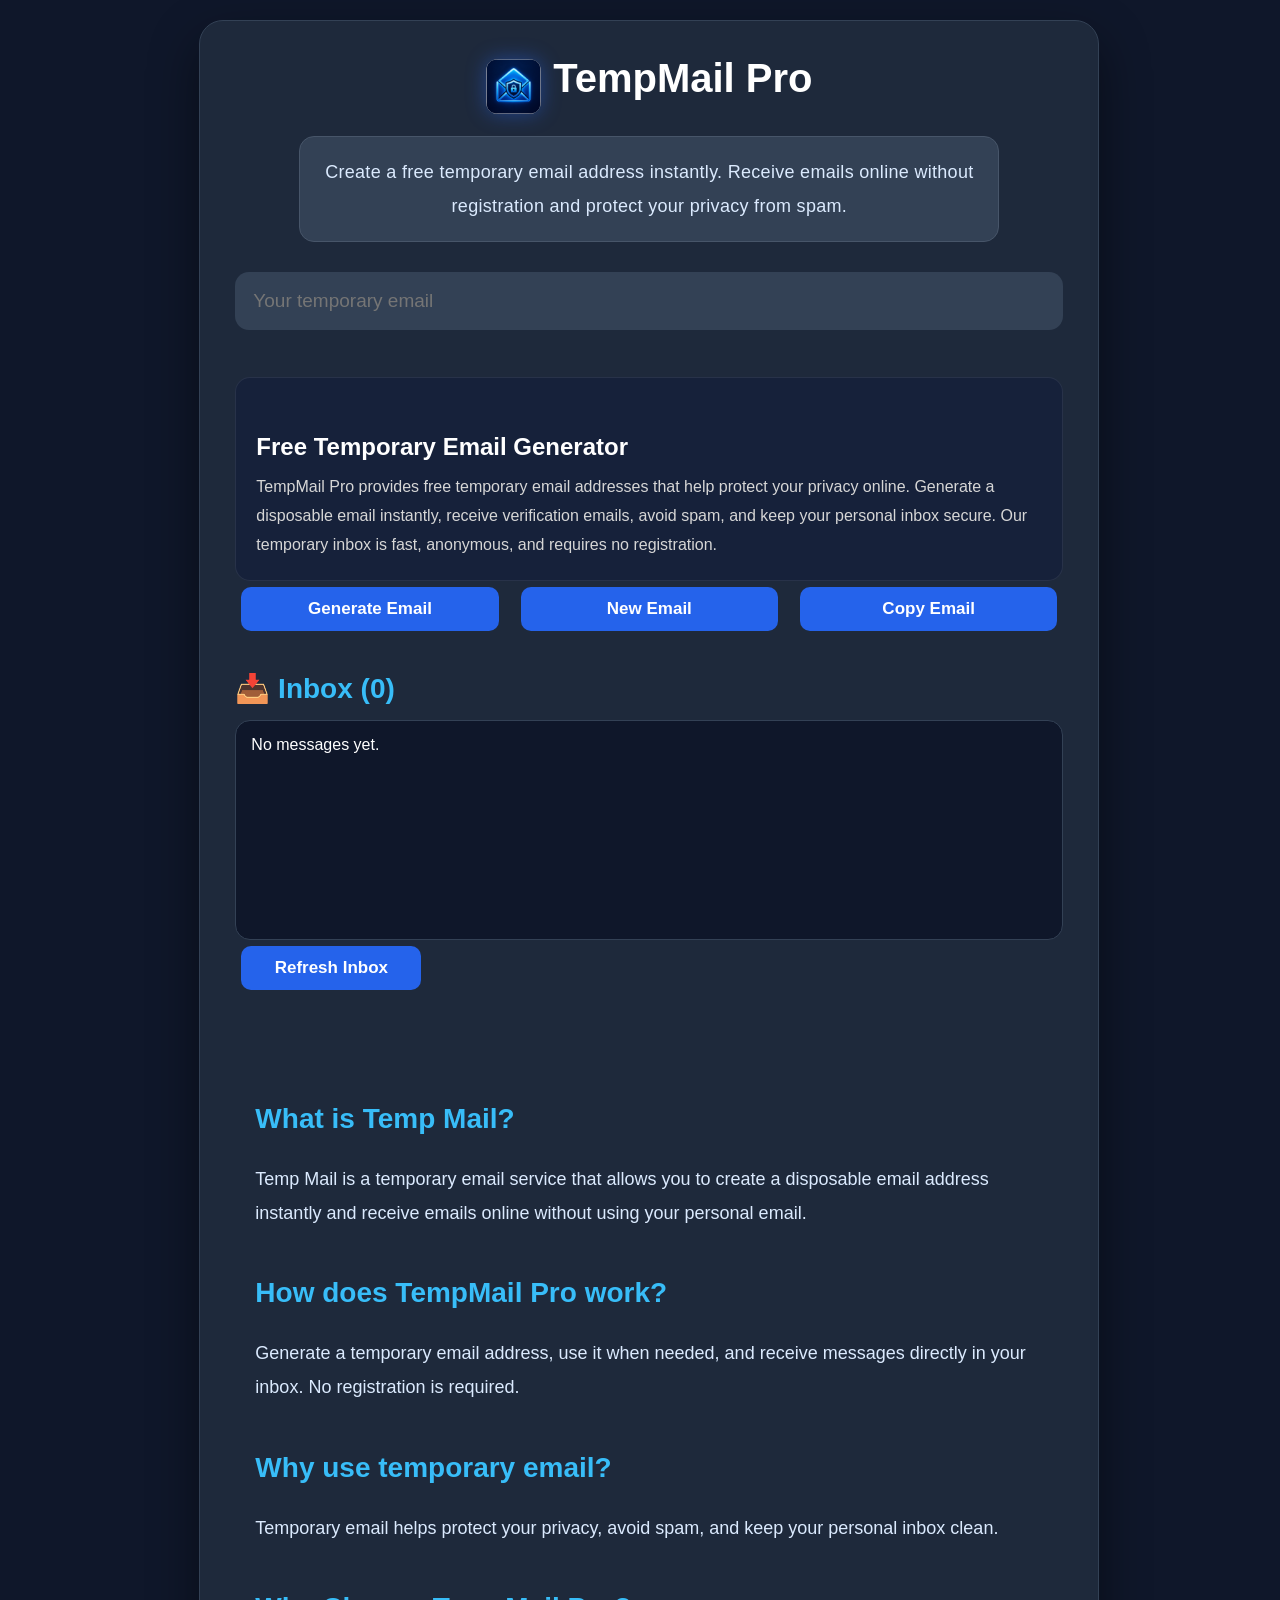
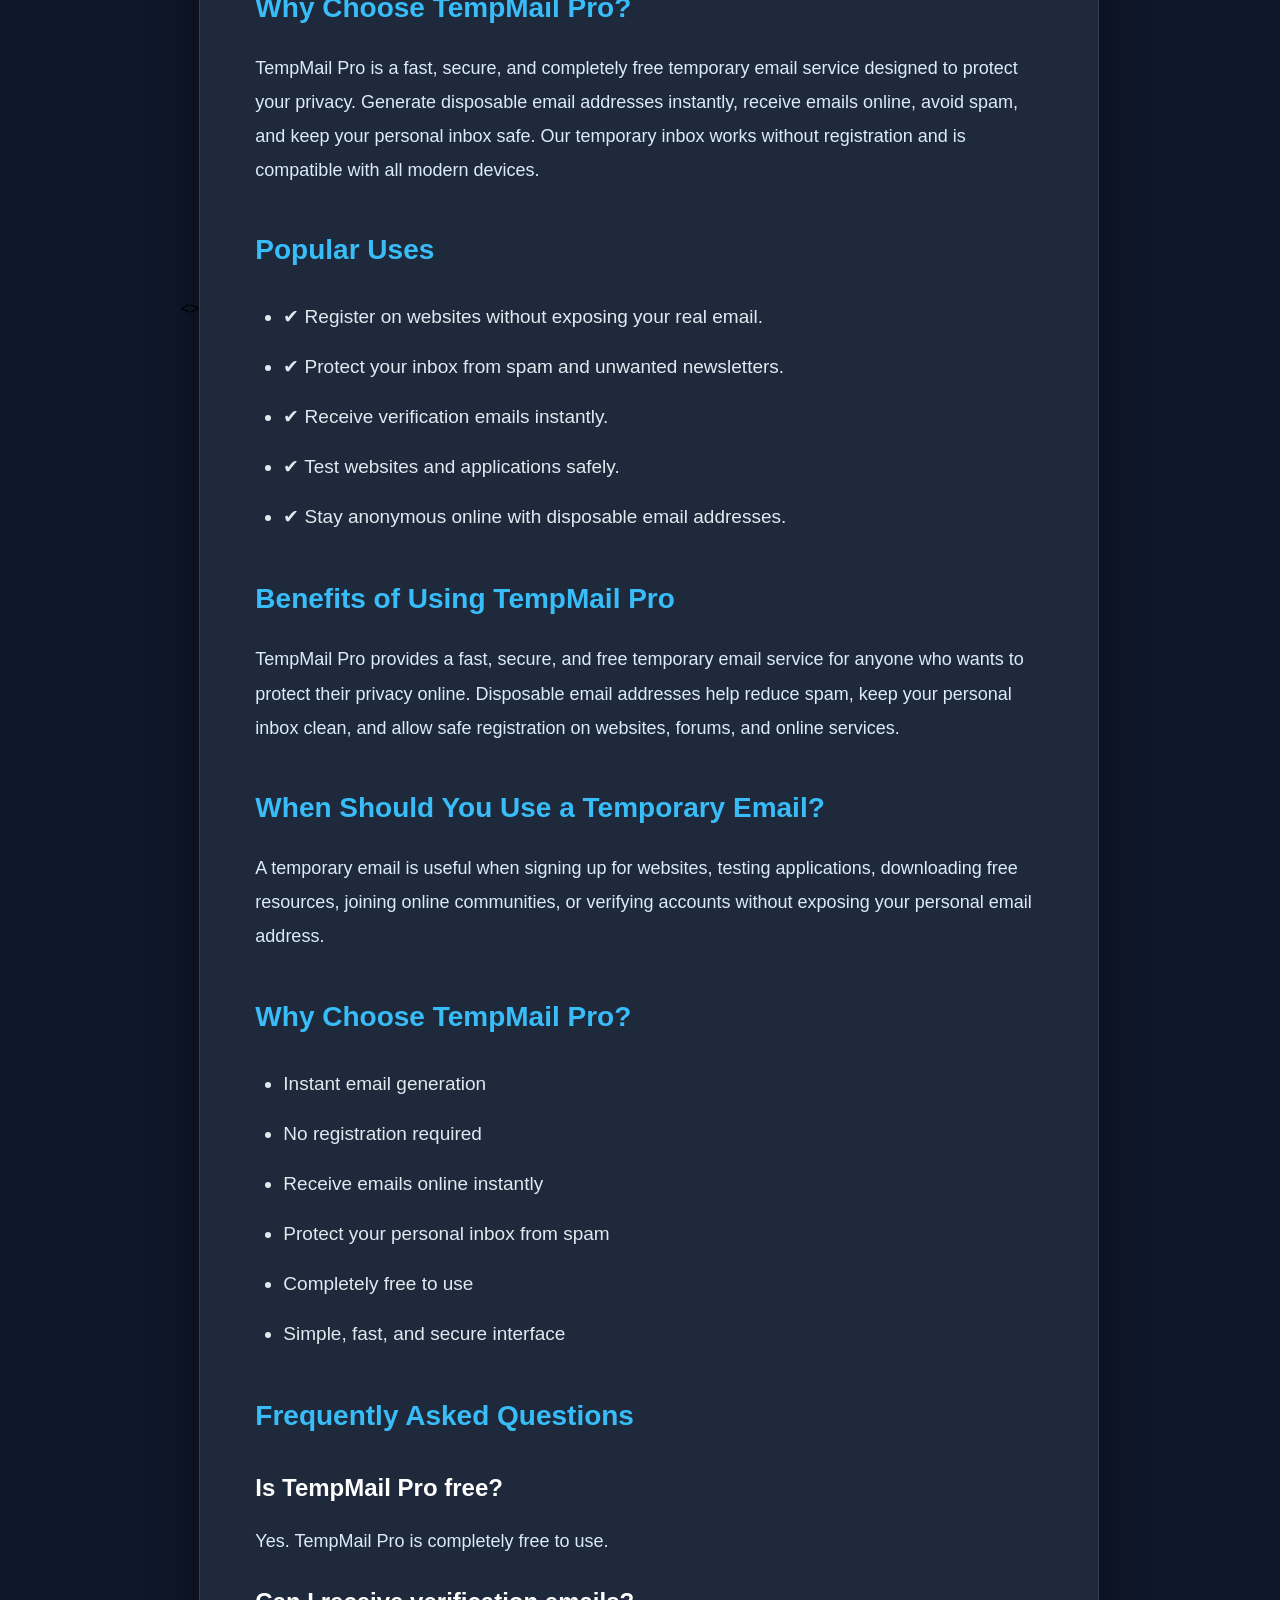
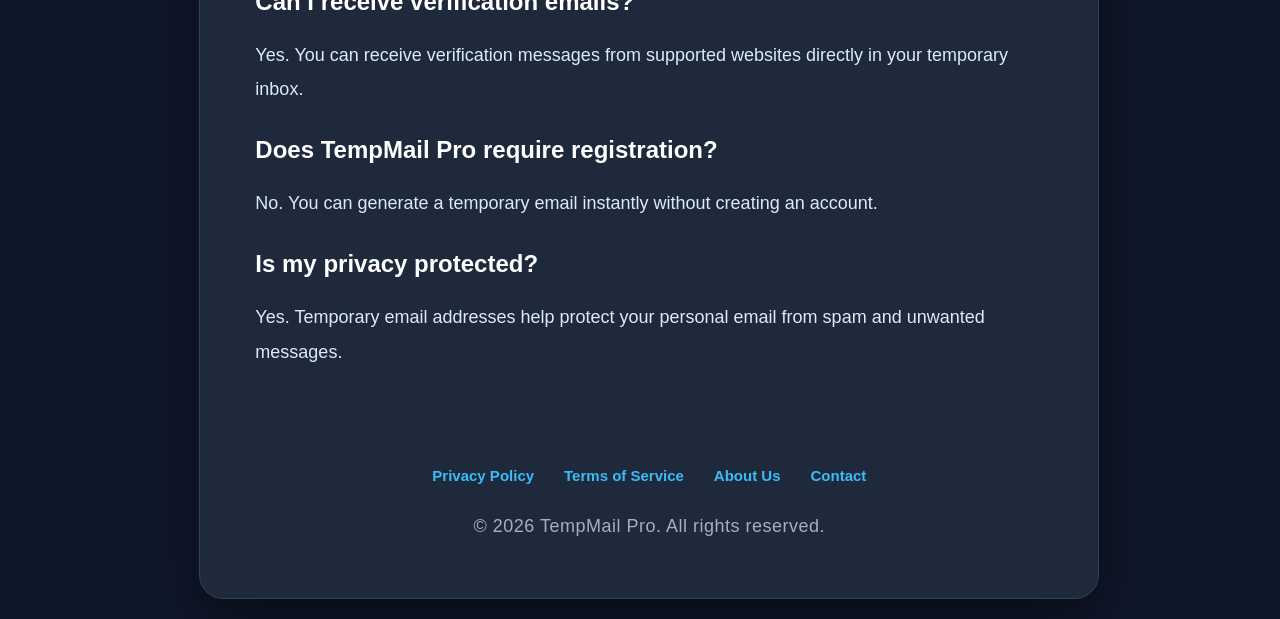
==== commit 2bfdffd8: "Add files via upload" ====
--- a/index.html
+++ b/index.html
@@ -1,6 +1,6 @@
 <!DOCTYPE html>
 <html lang="en">
-<head>
+<>
 
 <meta charset="UTF-8">
 <meta name="viewport" content="width=device-width, initial-scale=1.0">
@@ -69,6 +69,16 @@
     }
   ]
 }
+    </script>
+
+  <!-- Google Analytics -->
+  <script async src="https://www.googletagmanager.com/gtag/js?id=G-C2E69P86M1"></script>
+  <script>
+    window.dataLayer = window.dataLayer || [];
+    function gtag(){dataLayer.push(arguments);}
+    gtag('js', new Date());
+
+    gtag('config', 'G-C2E69P86M1');
   </script>
 
 </head>
